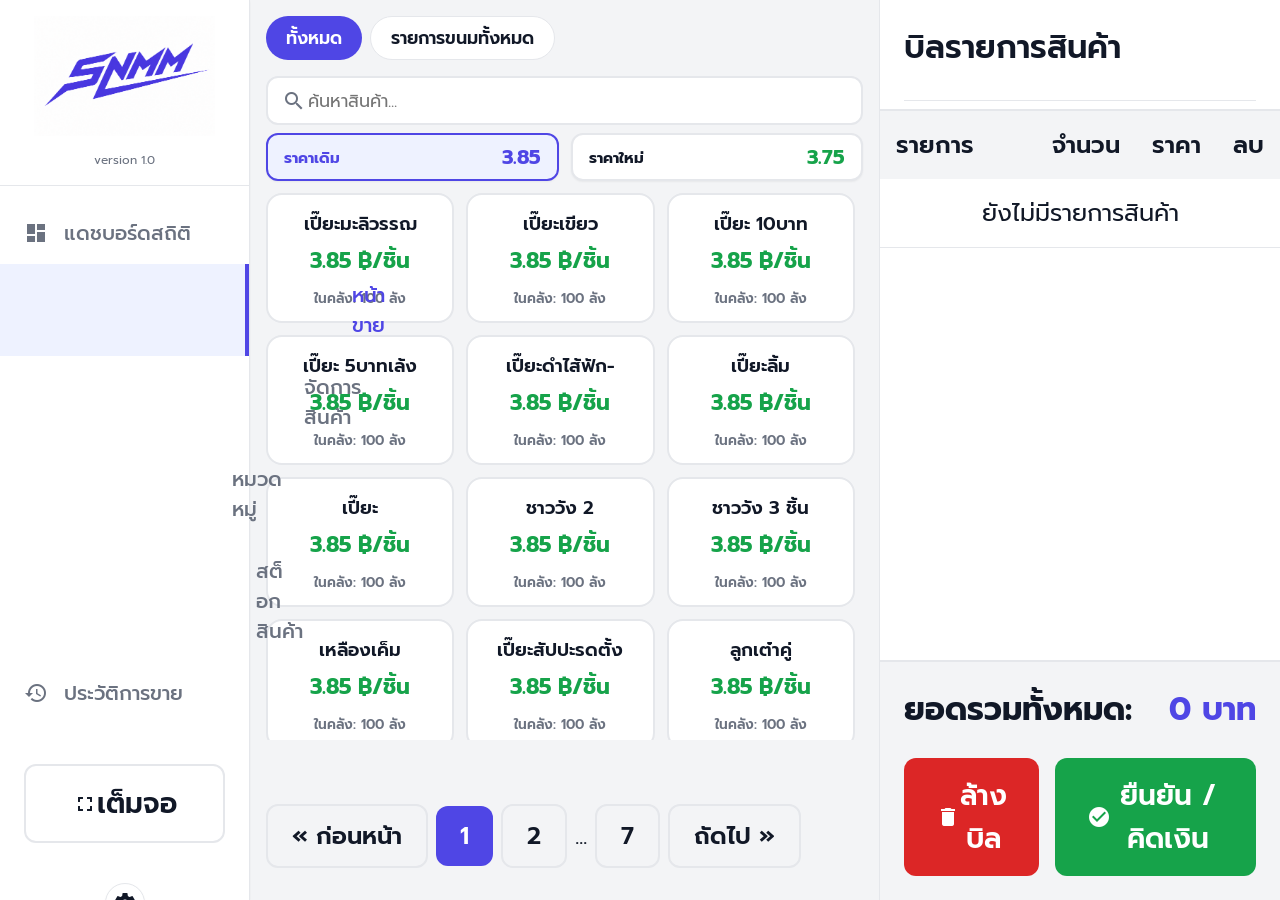
==== index.html @ 965a7fe8 "Web_App" ====
<!DOCTYPE html>
<html lang="th" translate="no">
<head>
    <meta name="google" content="notranslate">
    <meta charset="UTF-8">
    <meta name="viewport" content="width=device-width, initial-scale=1.0, maximum-scale=1.0, user-scalable=no, viewport-fit=cover">
    <title>Snack Management - ระบบขายหน้าร้าน</title>
    <link rel="icon" type="image/png" href="img/logo2.png">
    <!-- Google Fonts & Icons -->
    <link href="https://fonts.googleapis.com/css2?family=Prompt:wght@300;400;500;600;700&display=swap" rel="stylesheet" media="print" onload="this.media='all'">
    <link href="https://fonts.googleapis.com/icon?family=Material+Icons" rel="stylesheet" media="print" onload="this.media='all'">
    
    <!-- CSS -->
    <link rel="stylesheet" href="css/style.css?v=1.1">
    <link rel="stylesheet" href="css/pos.css?v=1.1">
    <link rel="stylesheet" href="css/print.css" media="print">
    <style media="print">
        .app-container { display: flex !important; }
        .sidebar, .product-section { display: none !important; }
        .modal, .modal-overlay { display: none !important; }
        body * { visibility: hidden; }
        .bill-section, .bill-section * { visibility: visible !important; }
        .bill-section {
            width: 100%;
        }
    </style>
    <link rel="manifest" href="manifest.json">
    <meta name="apple-mobile-web-app-capable" content="yes">
    <meta name="apple-mobile-web-app-status-bar-style" content="black-translucent">
    <meta name="apple-mobile-web-app-title" content="SnackPOS">
    <link rel="apple-touch-icon" href="img/logo2.png">
</head>
<body>
    <div class="app-container">
        <!-- Sidebar Navigation -->
        <nav class="sidebar no-print">
            <div class="sidebar-header" style="padding: 1rem; text-align: center;">
                <img src="img/logo2.png" alt="บ.บูรณ์เจริญ" style="max-width: 100%; max-height: 120px; object-fit: contain;">
                <div style="font-size: 0.75rem; color: var(--text-muted); margin-top: 5px;">version 1.0</div>
            </div>
            <ul class="nav-links">
                <li><a href="dashboard.html"><i class="material-icons">dashboard</i> <span data-i18n="menu_dashboard">แดชบอร์ดสถิติ</span></a></li>
                <li><a href="index.html" class="active"><i class="material-icons">point_of_sale</i> <span data-i18n="menu_pos">หน้าขาย</span></a></li>
                <li><a href="products.html"><i class="material-icons">inventory_2</i> <span data-i18n="menu_products">จัดการสินค้า</span></a></li>
                <li><a href="categories.html"><i class="material-icons">category</i> <span data-i18n="menu_categories">หมวดหมู่</span></a></li>
                <li><a href="stock.html"><i class="material-icons">inventory</i> <span data-i18n="menu_stock">สต็อกสินค้า</span></a></li>
                <li><a href="history.html"><i class="material-icons">history</i> <span data-i18n="menu_history">ประวัติการขาย</span></a></li>
            </ul>
            <div class="p-4">
                <button class="btn btn-outline btn-large" style="width: 100%;" onclick="toggleFullScreen()">
                    <i class="material-icons">fullscreen</i> เต็มจอ
                </button>
            </div>
            
            <div style="margin-top: auto; padding: 1rem; text-align: center; color: var(--text-muted); font-size: 0.8rem; font-weight: 500; display: flex; flex-direction: column; align-items: center; gap: 10px;">
                <button onclick="openSettingsModal()" class="no-print" style="width: 40px; height: 40px; border-radius: 50%; border: 1px solid var(--border); background: white; box-shadow: var(--shadow-sm); display: flex; align-items: center; justify-content: center; cursor: pointer; color: var(--text-main); transition: all 0.2s;" title="ตั้งค่า">
                    <i class="material-icons">settings</i>
                </button>
                Vibed by Aun Booncharoen
            </div>
        </nav>

        <!-- Main Content -->
        <main class="main-content">
            <div class="pos-container">
                <!-- Left Side: Product Selection -->
                <div class="product-section no-print">
                    <div class="filter-bar">
                        <div id="category-filters" class="category-buttons">
                            <!-- Category Buttons Will Be Injected Here -->
                            <button class="btn btn-primary btn-large filter-btn active" data-id="all">ทั้งหมด</button>
                        </div>
                        <div class="search-box">
                            <i class="material-icons">search</i>
                            <input type="text" id="search-input" class="form-control" placeholder="ค้นหาสินค้า...">
                        </div>
                        <div class="price-mode-bar" role="group" aria-label="เลือกชุดราคาขาย">
                            <button type="button" class="price-mode-btn active" data-price-mode="base" id="price-mode-base">
                                <span>ราคาเดิม</span>
                                <strong id="price-mode-base-sample">3.85</strong>
                            </button>
                            <button type="button" class="price-mode-btn" data-price-mode="alt" id="price-mode-alt">
                                <span>ราคาใหม่</span>
                                <strong id="price-mode-alt-sample">3.75</strong>
                            </button>
                        </div>
                    </div>

                    <div id="product-grid" class="product-grid mb-4">
                        <!-- Products will be generated here -->
                    </div>
                    
                    <!-- Pagination Controls -->
                    <div id="pagination-controls" class="flex justify-center items-center gap-2 mt-4 mb-2">
                        <!-- Pagination buttons will be generated here -->
                    </div>
                </div>

                <!-- Right Side: Bill / Order -->
                <div class="bill-section">
                    <div class="bill-header">
                        <div class="page-header" style="border-bottom: 1px solid var(--border); padding-bottom: 1rem; display: flex; justify-content: space-between; align-items: center;">
                            <h2>บิลรายการสินค้า</h2>
                        </div>
                    </div>

                    <div class="bill-items">
                        <table class="bill-table">
                            <thead>
                                <tr>
                                    <th>รายการ</th>
                                    <th width="15%">จำนวน</th>
                                    <th width="20%">ราคา</th>
                                    <th width="10%">ลบ</th>
                                </tr>
                            </thead>
                            <tbody id="bill-items-body">
                                <!-- Cart Items Will Be Injected Here -->
                                <tr class="empty-bill">
                                    <td colspan="4" class="text-center p-4 text-muted">ยังไม่มีรายการสินค้า</td>
                                </tr>
                            </tbody>
                        </table>
                    </div>

                    <div class="bill-footer">
                        <div class="total-row">
                            <span>ยอดรวมทั้งหมด:</span>
                            <span id="total-amount" class="text-primary font-bold">0 บาท</span>
                        </div>
                        <div class="action-buttons no-print">
                            <button class="btn btn-danger btn-large flex-1" id="btn-clear-bill">
                                <i class="material-icons">delete</i> ล้างบิล
                            </button>
                            <button class="btn btn-success btn-large flex-1" style="flex: 2;" id="btn-checkout">
                                <i class="material-icons">check_circle</i> ยืนยัน / คิดเงิน
                            </button>
                        </div>
                    </div>
                </div>
            </div>
        </main>
    </div>

    <!-- Numpad Modal for Box Capacity -->
    <div class="modal-overlay" id="numpad-modal" style="display: none;">
        <div class="modal-content text-center">
            <h2 class="mb-2" id="numpad-product-name">ชื่อสินค้า</h2>
            <p class="text-muted mb-4">ระบุจำนวนชิ้นในลังนี้</p>
            
            <div class="form-group">
                <input type="number" id="numpad-display" class="form-control text-center text-primary font-bold" style="font-size: 2.5rem; height: 80px;" value="0" min="0">
            </div>
            
            <div class="numpad">
                <button class="numpad-btn" onclick="numpadPress(1)">1</button>
                <button class="numpad-btn" onclick="numpadPress(2)">2</button>
                <button class="numpad-btn" onclick="numpadPress(3)">3</button>
                <button class="numpad-btn" onclick="numpadPress(4)">4</button>
                <button class="numpad-btn" onclick="numpadPress(5)">5</button>
                <button class="numpad-btn" onclick="numpadPress(6)">6</button>
                <button class="numpad-btn" onclick="numpadPress(7)">7</button>
                <button class="numpad-btn" onclick="numpadPress(8)">8</button>
                <button class="numpad-btn" onclick="numpadPress(9)">9</button>
                <button class="numpad-btn btn-danger" onclick="numpadClear()">C</button>
                <button class="numpad-btn" onclick="numpadPress(0)">0</button>
                <button class="numpad-btn btn-success" onclick="numpadConfirm()">
                    <i class="material-icons">check</i>
                </button>
            </div>
            
            <button class="btn btn-outline btn-large mt-4" style="width: 100%;" onclick="closeNumpad()">ยกเลิก</button>
        </div>
    </div>

    <!-- Variation Selection Modal -->
    <div class="modal-overlay" id="variation-modal" style="display: none; z-index: 1050;">
        <div class="modal-content text-center" style="max-width: 500px; padding: 1.5rem;">
            <h2 class="mb-4" id="variation-product-name" style="font-size: 1.5rem;">เลือกไส้ / รูปแบบ</h2>
            <div id="variation-buttons-container" style="display: flex; flex-direction: column; gap: 10px; margin-bottom: 1.5rem; max-height: 50vh; overflow-y: auto; padding-right: 5px; text-align: left;">
                <!-- Variation rows injected here -->
            </div>
            <div style="display: flex; gap: 10px;">
                <button class="btn btn-outline btn-large flex-1" onclick="closeVariationModal()">ยกเลิก</button>
                <button class="btn btn-success btn-large flex-1" onclick="confirmMultiVariations()">ตกลง</button>
            </div>
        </div>
    </div>

    <!-- Custom Alert Modal -->
    <div class="modal-overlay" id="custom-alert-modal" style="display: none; z-index: 9999;">
        <div class="modal-content text-center" style="max-width: 350px;">
            <div id="custom-alert-icon-container" style="margin-bottom: 1rem;">
                <i class="material-icons" id="custom-alert-icon" style="font-size: 4rem; color: var(--danger);">error_outline</i>
            </div>
            <h2 class="mb-2" id="custom-alert-title">แจ้งเตือน</h2>
            <p class="text-muted mb-4" id="custom-alert-message" style="font-size: 1.1rem;"></p>
            <button class="btn btn-primary btn-large w-100" onclick="closeCustomAlert()" style="width: 100%;">ตกลง</button>
        </div>
    </div>

    <!-- Custom Confirm Modal -->
    <div class="modal-overlay" id="custom-confirm-modal" style="display: none; z-index: 9999;">
        <div class="modal-content text-center" style="max-width: 400px;">
            <div id="custom-confirm-icon-container" style="margin-bottom: 1rem;">
                <i class="material-icons" style="font-size: 4rem; color: var(--primary);">help_outline</i>
            </div>
            <h2 class="mb-2" id="custom-confirm-title">ยืนยัน</h2>
            <p class="text-muted mb-4" id="custom-confirm-message" style="font-size: 1.1rem; white-space: pre-line;"></p>
            <div class="flex gap-4">
                <button class="btn btn-outline flex-1 btn-large" id="custom-confirm-cancel">ยกเลิก</button>
                <button class="btn btn-success flex-1 btn-large" id="custom-confirm-ok">ตกลง</button>
            </div>
        </div>
    </div>

    <!-- Checkout Summary Modal -->
    <div class="modal-overlay" id="checkout-summary-modal" style="display: none; z-index: 1000;">
        <div class="modal-content" style="max-width: 500px;">
            <div class="modal-header">
                <h2 id="modal-title">สรุปยอดชำระเงิน</h2>
                <button class="btn-icon" onclick="closeCheckoutSummary()"><i class="material-icons">close</i></button>
            </div>
            <div class="modal-body">
                <div class="text-center mb-4">
                    <p class="text-muted mb-1">ยอดรวมทั้งหมด</p>
                    <div class="text-primary font-bold" style="font-size: 3rem;" id="summary-total">0 ฿</div>
                </div>
                
                <div class="form-group mb-2">
                    <label class="form-label">ชื่อลูกค้า / ร้านค้า (แสดงบนบิล)</label>
                    <input type="text" id="customer-name" class="form-control" placeholder="พิมพ์ชื่อลูกค้าที่นี่..." style="font-size: 1.25rem;">
                </div>
                
                <div class="form-group">
                    <label class="form-label">อำเภอ (แสดงบนบิล)</label>
                    <input type="text" id="customer-district" class="form-control" placeholder="ระบุอำเภอ..." style="font-size: 1.25rem;">
                </div>
                
                <div class="bg-light p-4 rounded mt-4" style="background-color: #f8fafc; border-radius: 8px;">
                    <div class="flex justify-between text-muted mb-2">
                        <span>จำนวนรายการ:</span>
                        <span id="summary-items-count" class="font-bold text-main">0 รายการ</span>
                    </div>
                </div>
            </div>
            <div class="modal-footer flex gap-4 mt-4">
                <button class="btn btn-outline btn-large flex-1" onclick="closeCheckoutSummary()">กลับไปแก้ไขบิล</button>
                <button class="btn btn-success btn-large flex-1" id="btn-finalize-checkout">
                    <i class="material-icons mr-2">save</i> รับเงิน & เก็บบิล
                </button>
            </div>
        </div>
    </div>

    <!-- Scripts -->
    <script src="js/db.js"></script>
    <script src="js/utils.js"></script>
    <script src="js/pos.js"></script>
    <script src="js/i18n.js"></script>
    <script>
      if ('serviceWorker' in navigator) {
        window.addEventListener('load', () => {
          navigator.serviceWorker.register('./sw.js').then(reg => {
            console.log('SW registered!', reg);
          }).catch(err => console.log('SW registration failed', err));
        });
      }
    </script>
</body>
</html>
---- css/style.css ----
@import url('https://fonts.googleapis.com/css2?family=Prompt:wght@300;400;500;600;700&display=swap');

:root {
    /* Colors - High Contrast for Readability */
    --primary: #4F46E5;       /* Indigo 600 */
    --primary-hover: #4338CA; /* Indigo 700 */
    --success: #16A34A;       /* Green 600 */
    --success-hover: #15803D; /* Green 700 */
    --danger: #DC2626;        /* Red 600 */
    --danger-hover: #B91C1C;  /* Red 700 */
    --warning: #D97706;       /* Amber 600 */
    --background: #F3F4F6;    /* Gray 100 */
    --surface: #FFFFFF;       /* White */
    --text-main: #111827;     /* Gray 900 */
    --text-muted: #6B7280;    /* Gray 500 */
    --border: #E5E7EB;        /* Gray 200 */
    
    /* Typography - Large for Elderly */
    --font-family: 'Prompt', sans-serif;
    --text-sm: 1.25rem;    /* 20px */
    --text-md: 1.5rem;     /* 24px */
    --text-lg: 1.75rem;    /* 28px */
    --text-xl: 2rem;       /* 32px */
    --text-xxl: 2.5rem;    /* 40px */
    
    /* Layout & Effects */
    --radius-sm: 8px;
    --radius-md: 12px;
    --radius-lg: 16px;
    --shadow-sm: 0 1px 2px 0 rgba(0, 0, 0, 0.05);
    --shadow-md: 0 4px 6px -1px rgba(0, 0, 0, 0.1), 0 2px 4px -1px rgba(0, 0, 0, 0.06);
    --shadow-lg: 0 10px 15px -3px rgba(0, 0, 0, 0.1), 0 4px 6px -2px rgba(0, 0, 0, 0.05);
}

* {
    margin: 0;
    padding: 0;
    box-sizing: border-box;
}

html {
    height: 100%;
    touch-action: manipulation;
    -webkit-text-size-adjust: 100%;
}

body {
    font-family: var(--font-family);
    background-color: var(--background);
    color: var(--text-main);
    font-size: var(--text-md);
    line-height: 1.5;
    -webkit-font-smoothing: antialiased;
    min-height: 100%;
    overscroll-behavior: none;
    touch-action: manipulation;
}

/* Global Typography */
h1 { font-size: var(--text-xxl); font-weight: 700; margin-bottom: 1rem; }
h2 { font-size: var(--text-xl); font-weight: 600; margin-bottom: 0.75rem; }
h3 { font-size: var(--text-lg); font-weight: 500; }

/* Layout Structure */
.app-container {
    display: flex;
    height: 100vh;
    height: 100dvh;
    overflow: hidden;
}

.sidebar {
    width: 250px;
    background-color: var(--surface);
    border-right: 1px solid var(--border);
    display: flex;
    flex-direction: column;
    box-shadow: var(--shadow-sm);
    z-index: 10;
}

.sidebar-header {
    padding: 1.5rem;
    border-bottom: 1px solid var(--border);
    text-align: center;
}

.sidebar-header h1 {
    font-size: var(--text-lg);
    color: var(--primary);
    margin: 0;
}

.nav-links {
    list-style: none;
    padding: 1rem 0;
    flex: 1;
}

.nav-links li a {
    display: flex;
    align-items: center;
    padding: 1rem 1.5rem;
    color: var(--text-muted);
    text-decoration: none;
    font-weight: 500;
    font-size: var(--text-sm);
    transition: all 0.2s ease;
}

.nav-links li a:hover, .nav-links li a.active {
    background-color: #EEF2FF; /* Indigo 50 */
    color: var(--primary);
    border-right: 4px solid var(--primary);
}

.nav-links li a i {
    margin-right: 1rem;
    font-size: 1.5rem;
}

.main-content {
    flex: 1;
    display: flex;
    flex-direction: column;
    overflow: hidden;
    min-width: 0;
    min-height: 0;
}

/* Base Components */
.btn {
    display: inline-flex;
    align-items: center;
    justify-content: center;
    padding: 0.75rem 1.5rem;
    border-radius: var(--radius-md);
    border: none;
    font-family: inherit;
    font-size: var(--text-md);
    font-weight: 600;
    cursor: pointer;
    transition: all 0.2s;
    text-align: center;
    touch-action: manipulation;
    -webkit-tap-highlight-color: transparent;
}

.btn:active {
    transform: scale(0.98);
}

.btn-primary { background-color: var(--primary); color: white; }
.btn-primary:hover { background-color: var(--primary-hover); }

.btn-success { background-color: var(--success); color: white; }
.btn-success:hover { background-color: var(--success-hover); }

.btn-danger { background-color: var(--danger); color: white; }
.btn-danger:hover { background-color: var(--danger-hover); }

.btn-outline { background-color: transparent; border: 2px solid var(--border); color: var(--text-main); }
.btn-outline:hover { border-color: var(--primary); color: var(--primary); }

.btn-large {
    padding: 1rem 2rem;
    font-size: var(--text-lg);
}

/* Forms */
.form-group {
    margin-bottom: 1.5rem;
}

.form-label {
    display: block;
    margin-bottom: 0.5rem;
    font-weight: 500;
    font-size: var(--text-sm);
}

.form-control {
    width: 100%;
    padding: 1rem;
    font-family: inherit;
    font-size: var(--text-md);
    border: 2px solid var(--border);
    border-radius: var(--radius-md);
    background-color: var(--surface);
    color: var(--text-main);
    transition: border-color 0.2s;
    touch-action: manipulation;
}

.form-control:focus {
    outline: none;
    border-color: var(--primary);
    box-shadow: 0 0 0 3px rgba(79, 70, 229, 0.1);
}

/* Cards */
.card {
    background-color: var(--surface);
    border-radius: var(--radius-lg);
    box-shadow: var(--shadow-md);
    border: 1px solid var(--border);
}

/* Utilities */
.text-center { text-align: center; }
.text-right { text-align: right; }
.text-primary { color: var(--primary); }
.text-success { color: var(--success); }
.text-danger { color: var(--danger); }
.font-bold { font-weight: 700; }
.mt-1 { margin-top: 0.5rem; }
.mt-2 { margin-top: 1rem; }
.mt-4 { margin-top: 2rem; }
.mb-1 { margin-bottom: 0.5rem; }
.mb-2 { margin-bottom: 1rem; }
.mb-4 { margin-bottom: 2rem; }
.p-4 { padding: 1.5rem; }
.flex { display: flex; }
.flex-1 { flex: 1; }
.items-center { align-items: center; }
.justify-between { justify-content: space-between; }
.gap-2 { gap: 0.5rem; }
.gap-4 { gap: 1rem; }

/* Print Helpers */
@media screen {
    .print-only { display: none !important; }
}

/* Responsive adjustments */
@media (pointer: coarse) {
    button,
    input,
    select,
    textarea,
    .btn,
    .product-card,
    .qty-btn,
    .numpad-btn,
    .btn-remove {
        touch-action: manipulation;
        -webkit-tap-highlight-color: transparent;
    }
}

@media (min-width: 769px) and (max-width: 1180px) {
    :root {
        --text-sm: 1rem;
        --text-md: 1.15rem;
        --text-lg: 1.3rem;
        --text-xl: 1.55rem;
        --text-xxl: 1.8rem;
    }

    .sidebar {
        width: 235px;
    }

    .sidebar-header {
        padding: 1rem 0.75rem;
    }

    .nav-links li a {
        padding: 0.85rem 1rem;
        gap: 0.5rem;
    }

    .nav-links li a i {
        margin-right: 0.5rem;
    }

    .btn {
        padding: 0.7rem 1rem;
    }

    .btn-large {
        padding: 0.85rem 1rem;
        font-size: 1.15rem;
    }
}

@media (max-width: 768px) {
    :root {
        --text-sm: 1rem;
        --text-md: 1.1rem;
        --text-lg: 1.25rem;
        --text-xl: 1.5rem;
        --text-xxl: 1.75rem;
    }
    
    .app-container {
        flex-direction: column;
        height: 100%;
        min-height: 100vh;
        overflow: auto;
    }
    
    .sidebar {
        width: 100%;
        border-right: none;
        border-bottom: 1px solid var(--border);
        flex-direction: row;
        justify-content: space-between;
        align-items: center;
        padding: 0.5rem;
    }
    
    .sidebar-header {
        padding: 0.5rem;
        border-bottom: none;
        width: 120px;
    }
    
    .sidebar-header img {
        max-height: 40px !important;
    }
    
    .nav-links {
        display: flex;
        overflow-x: auto;
        padding: 0;
        margin: 0;
        gap: 10px;
    }
    
    .nav-links li a {
        padding: 0.5rem;
        border-radius: var(--radius-sm);
        white-space: nowrap;
    }
    
    .nav-links li a i {
        margin-right: 0.25rem;
        font-size: 1.2rem;
    }
    
    .nav-links li a span {
        font-size: 0.9rem;
    }
    
    .main-content {
        overflow: auto;
    }
    
    .pos-container {
        grid-template-columns: 1fr !important;
        height: auto;
    }
    
    .product-section {
        height: auto;
        border-right: none;
        border-bottom: 1px solid var(--border);
    }
    
    .bill-section {
        height: auto;
    }
    
    .product-grid {
        grid-template-columns: repeat(auto-fill, minmax(120px, 1fr)) !important;
    }
    
    .admin-container {
        padding: 1rem;
    }
    
    .data-table {
        display: block;
        overflow-x: auto;
        white-space: nowrap;
    }
}
---- css/pos.css ----
/* css/pos.css */
.pos-container {
    display: flex;
    flex: 1;
    height: 100%;
    overflow: hidden;
    min-height: 0;
}

/* Left Side - Products */
.product-section {
    flex: 2;
    display: flex;
    flex-direction: column;
    padding: 1rem;
    background-color: var(--background);
    border-right: 1px solid var(--border);
    overflow: hidden;
    min-width: 0;
    min-height: 0;
}

.filter-bar {
    display: flex;
    flex-direction: column;
    gap: 0.5rem;
    margin-bottom: 0.75rem;
}

.price-mode-bar {
    display: grid;
    grid-template-columns: repeat(2, minmax(0, 1fr));
    gap: 0.75rem;
}

.price-mode-btn {
    min-height: 48px;
    border: 2px solid var(--border);
    border-radius: var(--radius-md);
    background: var(--surface);
    color: var(--text-main);
    display: flex;
    align-items: center;
    justify-content: space-between;
    gap: 0.5rem;
    padding: 0.5rem 1rem;
    font-family: inherit;
    cursor: pointer;
    box-shadow: var(--shadow-sm);
    touch-action: manipulation;
}

.price-mode-btn span {
    font-size: 0.95rem;
    font-weight: 700;
    white-space: nowrap;
}

.price-mode-btn strong {
    font-size: 1.25rem;
    color: var(--success);
    line-height: 1;
}

.price-mode-btn.active {
    border-color: var(--primary);
    background: #EEF2FF;
    color: var(--primary);
}

.price-mode-btn.active strong {
    color: var(--primary);
}

.category-buttons {
    display: flex;
    gap: 0.5rem;
    overflow-x: auto;
    padding-bottom: 0.5rem;
    scrollbar-width: thin;
}

.category-buttons::-webkit-scrollbar {
    height: 6px;
}
.category-buttons::-webkit-scrollbar-thumb {
    background-color: var(--border);
    border-radius: 10px;
}

.filter-btn {
    white-space: nowrap;
    border-radius: 50px;
    padding: 0.5rem 1.25rem !important;
    font-size: 1.1rem !important;
    min-height: 40px;
}

.filter-btn:not(.active) {
    background-color: var(--surface);
    color: var(--text-main);
    border: 1px solid var(--border);
}

.search-box {
    position: relative;
    display: flex;
    align-items: center;
}

.search-box i {
    position: absolute;
    left: 1rem;
    color: var(--text-muted);
    font-size: 1.5rem;
}

.search-box input {
    padding-left: 2.5rem;
    padding-top: 0.6rem;
    padding-bottom: 0.6rem;
    font-size: 1.1rem;
    min-height: 40px;
}

.product-grid {
    display: grid;
    grid-template-columns: repeat(auto-fill, minmax(180px, 1fr));
    gap: 0.75rem;
    overflow-y: auto;
    flex: 1;
    min-height: 0;
    padding-right: 0.5rem;
    padding-bottom: 0.5rem;
    align-content: start;
    -ms-overflow-style: none;  /* IE and Edge */
    scrollbar-width: none;  /* Firefox */
}

.product-grid::-webkit-scrollbar {
    display: none;
}

.product-card {
    background-color: var(--surface);
    border: 2px solid var(--border);
    border-radius: var(--radius-lg);
    padding: 1rem 0.5rem;
    text-align: center;
    cursor: pointer;
    transition: all 0.2s;
    user-select: none;
    display: flex;
    flex-direction: column;
    justify-content: flex-start;
    align-items: center;
    gap: 0.5rem;
    min-height: 130px;
    touch-action: manipulation;
    -webkit-tap-highlight-color: transparent;
}

.product-card:hover {
    border-color: var(--primary);
    transform: translateY(-2px);
    box-shadow: var(--shadow-md);
}

.product-card:active {
    transform: translateY(0);
}

.product-card .stock-badge {
    position: absolute;
    top: -10px;
    right: -10px;
    background-color: var(--warning);
    color: white;
    padding: 0.2rem 0.5rem;
    border-radius: var(--radius-sm);
    font-size: 0.875rem;
    font-weight: bold;
}

.product-name {
    font-size: 1.15rem;
    font-weight: 600;
    margin-bottom: 0;
    line-height: 1.3;
    padding-top: 2px;
    width: 100%;
}

.product-price {
    font-size: 1.35rem;
    color: var(--success);
    font-weight: 700;
}

.product-alt-price {
    font-size: 0.85rem;
    line-height: 1.2;
    color: var(--text-muted);
    font-weight: 600;
}

/* Right Side - Bill */
.bill-section {
    flex: 1;
    min-width: 400px;
    max-width: 500px;
    background-color: var(--surface);
    display: flex;
    flex-direction: column;
    height: 100%;
    min-height: 0;
}

.bill-header {
    padding: 1.5rem 1.5rem 0.5rem;
    border-bottom: 2px solid var(--border);
}

.bill-items {
    flex: 1;
    overflow-y: auto;
    padding: 0;
    min-height: 0;
}

.bill-table {
    width: 100%;
    border-collapse: collapse;
}

.bill-table th {
    background-color: var(--background);
    padding: 1rem;
    text-align: left;
    font-weight: 600;
    position: sticky;
    top: 0;
    z-index: 5;
}

.bill-table td {
    padding: 1rem;
    border-bottom: 1px solid var(--border);
    vertical-align: middle;
}

.qty-control {
    display: flex;
    align-items: center;
    gap: 0.5rem;
}

.qty-btn {
    width: 36px;
    height: 36px;
    border-radius: 50%;
    border: none;
    background-color: var(--background);
    color: var(--text-main);
    font-size: 1.2rem;
    font-weight: bold;
    cursor: pointer;
    display: flex;
    align-items: center;
    justify-content: center;
}

.qty-btn:hover {
    background-color: var(--primary);
    color: white;
}

.qty-input {
    width: 50px;
    text-align: center;
    font-size: var(--text-md);
    padding: 0.25rem;
    border: 1px solid var(--border);
    border-radius: var(--radius-sm);
}

.btn-remove {
    background: none;
    border: none;
    color: var(--danger);
    cursor: pointer;
    padding: 0.5rem;
    border-radius: var(--radius-sm);
}

.btn-remove:hover {
    background-color: #FEE2E2;
}

.bill-footer {
    padding: 1.5rem;
    background-color: var(--background);
    border-top: 2px solid var(--border);
}

.total-row {
    display: flex;
    justify-content: space-between;
    align-items: center;
    font-size: var(--text-xl);
    font-weight: 700;
    margin-bottom: 1.5rem;
}

.action-buttons {
    display: flex;
    gap: 1rem;
}

/* Modal for Direct Qty Input */
.modal-overlay {
    position: fixed;
    top: 0; left: 0; right: 0; bottom: 0;
    background: rgba(0,0,0,0.5);
    display: flex;
    align-items: center;
    justify-content: center;
    z-index: 100;
    padding: max(1rem, env(safe-area-inset-top)) max(1rem, env(safe-area-inset-right)) max(1rem, env(safe-area-inset-bottom)) max(1rem, env(safe-area-inset-left));
    overflow-y: auto;
    -webkit-overflow-scrolling: touch;
}

.modal-content {
    background: var(--surface);
    padding: 2rem;
    border-radius: var(--radius-lg);
    width: 90%;
    max-width: 400px;
    box-shadow: var(--shadow-lg);
    max-height: calc(100dvh - 2rem);
    overflow-y: auto;
    -webkit-overflow-scrolling: touch;
}

.numpad {
    display: grid;
    grid-template-columns: repeat(3, 1fr);
    gap: 0.5rem;
    margin-top: 1rem;
}

.numpad-btn {
    padding: 1.5rem;
    font-size: var(--text-xl);
    font-weight: bold;
    border: 1px solid var(--border);
    border-radius: var(--radius-md);
    background: var(--background);
    color: var(--text-main);
    cursor: pointer;
    touch-action: manipulation;
    -webkit-tap-highlight-color: transparent;
}

.numpad-btn:hover { background: var(--border); }

.numpad-btn.btn-success {
    background: var(--success);
    color: white;
    border-color: var(--success);
}

.numpad-btn.btn-success:hover {
    background: #059669; /* Darker green */
}

.numpad-btn.btn-danger {
    background: var(--danger);
    color: white;
    border-color: var(--danger);
}

.numpad-btn.btn-danger:hover {
    background: #DC2626; /* Darker red */
}

@media (max-width: 1024px), (pointer: coarse) and (max-width: 1180px) {
    :root {
        --text-sm: 1rem;
        --text-md: 1.15rem;
        --text-lg: 1.3rem;
        --text-xl: 1.55rem;
        --text-xxl: 1.8rem;
    }

    .pos-container {
        flex-direction: column;
        overflow-y: auto;
        -webkit-overflow-scrolling: touch;
    }

    .product-section {
        flex: none;
        min-height: auto;
        max-height: none;
        padding: 1rem 1.25rem;
        border-right: none;
        border-bottom: 1px solid var(--border);
        overflow: visible;
    }

    .filter-bar {
        gap: 0.75rem;
        margin-bottom: 1rem;
    }

    .category-buttons,
    #pagination-controls,
    .action-buttons {
        flex-wrap: wrap;
    }

    .filter-btn,
    #pagination-controls .btn {
        padding: 0.7rem 1rem;
        font-size: 1.05rem;
        border-radius: var(--radius-md);
    }

    .search-box input {
        font-size: 1.05rem;
        padding-top: 0.5rem;
        padding-bottom: 0.5rem;
    }

    .product-grid {
        grid-template-columns: repeat(auto-fill, minmax(150px, 1fr));
        gap: 0.65rem;
        flex: none;
        min-height: 200px;
        max-height: 500px;
        overflow-y: auto;
    }

    .product-card {
        min-height: 116px;
        padding: 0.8rem 0.5rem;
        gap: 0.35rem;
    }

    .product-name {
        font-size: 1.05rem;
    }

    .product-price {
        font-size: 1.2rem;
    }

    .bill-section {
        flex: none;
        width: 100%;
        min-width: 0;
        max-width: none;
        min-height: 42dvh;
        height: auto;
    }

    .bill-footer {
        position: sticky;
        bottom: 0;
        z-index: 6;
        padding: 1rem 1.25rem;
    }

    .total-row {
        font-size: 1.45rem;
        gap: 1rem;
        flex-wrap: wrap;
        margin-bottom: 1rem;
    }

    .bill-table {
        table-layout: fixed;
    }

    .bill-table th,
    .bill-table td {
        padding: 0.75rem 0.6rem;
        font-size: 1rem;
        word-break: break-word;
    }

    .qty-control {
        gap: 0.25rem;
    }

    .qty-btn {
        width: 32px;
        height: 32px;
    }

    .qty-input {
        width: 46px;
    }

    .modal-overlay {
        align-items: flex-start;
    }

    .modal-content {
        width: min(96vw, 500px);
        margin: auto 0;
    }

    #checkout-summary-modal .modal-footer {
        position: sticky;
        bottom: 0;
        background: var(--surface);
        padding-top: 1rem;
    }
}

@media (max-width: 520px) {
    .product-section {
        padding: 1rem;
        min-height: 42dvh;
        max-height: 75dvh;
    }

    .bill-header,
    .bill-footer {
        padding: 1rem;
    }

    .action-buttons,
    .price-mode-bar,
    #checkout-summary-modal .modal-footer {
        flex-direction: column;
        display: flex;
    }

    .bill-table th,
    .bill-table td {
        padding: 0.75rem 0.5rem;
    }
}
---- css/print.css ----
/* css/print.css */
@media print {
    /* Set page size to F14 (Legal / Folio standard in TH) */
    @page {
        size: 8.5in 14in;
        margin: 0.5cm;
    }

    /* Hide everything by default */
    body * {
        visibility: hidden;
    }
    
    /* Only show the bill section (POS page) or batch print area (History page) */
    .bill-section, .bill-section *,
    #batch-print-area, #batch-print-area * {
        visibility: visible;
    }
    
    /* Reposition the bill section to the top left of the printed page */
    .bill-section, #batch-print-area {
        position: absolute;
        left: 0;
        top: 0;
        width: 100%;
        max-width: 100%;
        margin: 0;
        padding: 0;
        border: none;
        box-shadow: none;
        background-color: transparent;
        height: auto;
        overflow: visible;
    }
    
    /* Hide specific elements inside the bill section that shouldn't be printed */
    .no-print,
    .btn-remove,
    .action-buttons,
    .qty-btn {
        display: none !important;
    }
    
    /* Adjust styles for printing */
    .bill-header {
        border-bottom: 2px solid #000;
        margin-bottom: 20px;
        padding: 0 0 10px 0;
    }
    
    .bill-header h2 {
        text-align: center;
        font-size: 24px;
        margin-bottom: 10px;
    }
    
    .form-control {
        border: none;
        padding: 0;
        font-size: 16px;
        background: transparent;
    }
    
    .bill-table th {
        background-color: transparent;
        border-bottom: 1px solid #000;
        color: #000;
    }
    
    .bill-table td {
        border-bottom: 1px dashed #ccc;
    }
    
    .qty-input {
        border: none;
        background: transparent;
        font-weight: bold;
    }
    
    .total-row {
        margin-top: 20px;
        border-top: 2px solid #000;
        padding-top: 10px;
    }
    
    /* Remove background colors and shadows */
    .app-container,
    .main-content,
    .bill-footer {
        background-color: transparent !important;
        border: none !important;
    }
    
    /* Batch Print Classes */
    .print-page {
        page-break-after: always;
        padding: 20px;
        font-family: 'Prompt', sans-serif;
    }
    .print-page:last-child {
        page-break-after: auto;
    }
    
    /* Custom Receipt Styling */
    .custom-receipt .receipt-header h2 {
        font-size: 22px;
        margin-bottom: 0;
    }
    
    .dotted-line-container {
        display: flex;
        align-items: flex-end;
        gap: 8px;
        font-size: 16px;
    }
    
    .dotted-fill {
        border-bottom: 1px dotted #000;
        min-height: 24px;
        display: inline-block;
        text-align: center;
    }
    
    .receipt-table {
        border-collapse: collapse;
        width: 100%;
        margin-top: 20px;
    }
    
    .receipt-table th, .receipt-table td {
        border: 1px solid #000;
        padding: 6px;
        font-size: 14px;
    }
    
    .receipt-table tr {
        page-break-inside: avoid; /* ป้องกันไม่ให้บรรทัดเดียวกันถูกตัดขาดครึ่งเมื่อขึ้นหน้าใหม่ */
    }
    
    .receipt-table th {
        text-align: center;
        background-color: transparent;
    }
    
    .receipt-footer {
        margin-top: 30px;
    }
    
    .tracking-table {
        border-collapse: collapse;
        width: 300px;
    }
    
    .tracking-table th, .tracking-table td {
        border: 1px solid #000;
        padding: 4px 8px;
        font-size: 14px;
    }
    
    .tracking-table th {
        text-align: center;
    }
    
    .tracking-table .empty-box {
        width: 50px;
    }
    
    .w-100 { width: 100%; }
}
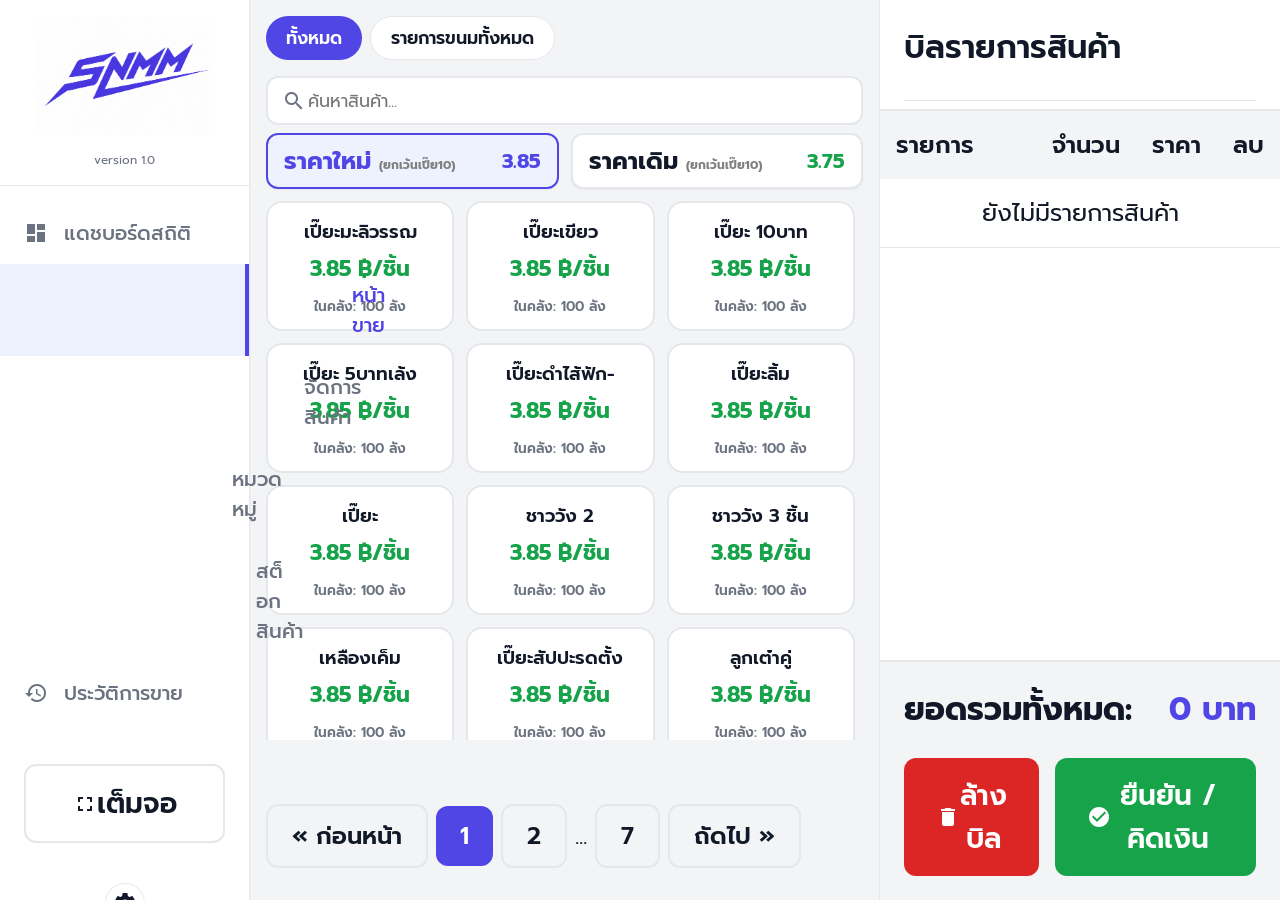
==== commit e65b176e: "modified 79-93" ====
--- a/index.html
+++ b/index.html
@@ -76,11 +76,21 @@
                         </div>
                         <div class="price-mode-bar" role="group" aria-label="เลือกชุดราคาขาย">
                             <button type="button" class="price-mode-btn active" data-price-mode="base" id="price-mode-base">
-                                <span>ราคาเดิม</span>
+                                <span style="font-size:24px;">
+                                ราคาใหม่
+                                <span style="color:gray; font-size:12px;">
+                                    (ยกเว้นเปี๊ย10)
+                                </span>
+                                </span>
                                 <strong id="price-mode-base-sample">3.85</strong>
                             </button>
                             <button type="button" class="price-mode-btn" data-price-mode="alt" id="price-mode-alt">
-                                <span>ราคาใหม่</span>
+                                <span style="font-size:24px;">
+                                ราคาเดิม
+                                <span style="color:gray; font-size:12px;">
+                                    (ยกเว้นเปี๊ย10)
+                                </span>
+                                </span>
                                 <strong id="price-mode-alt-sample">3.75</strong>
                             </button>
                         </div>
